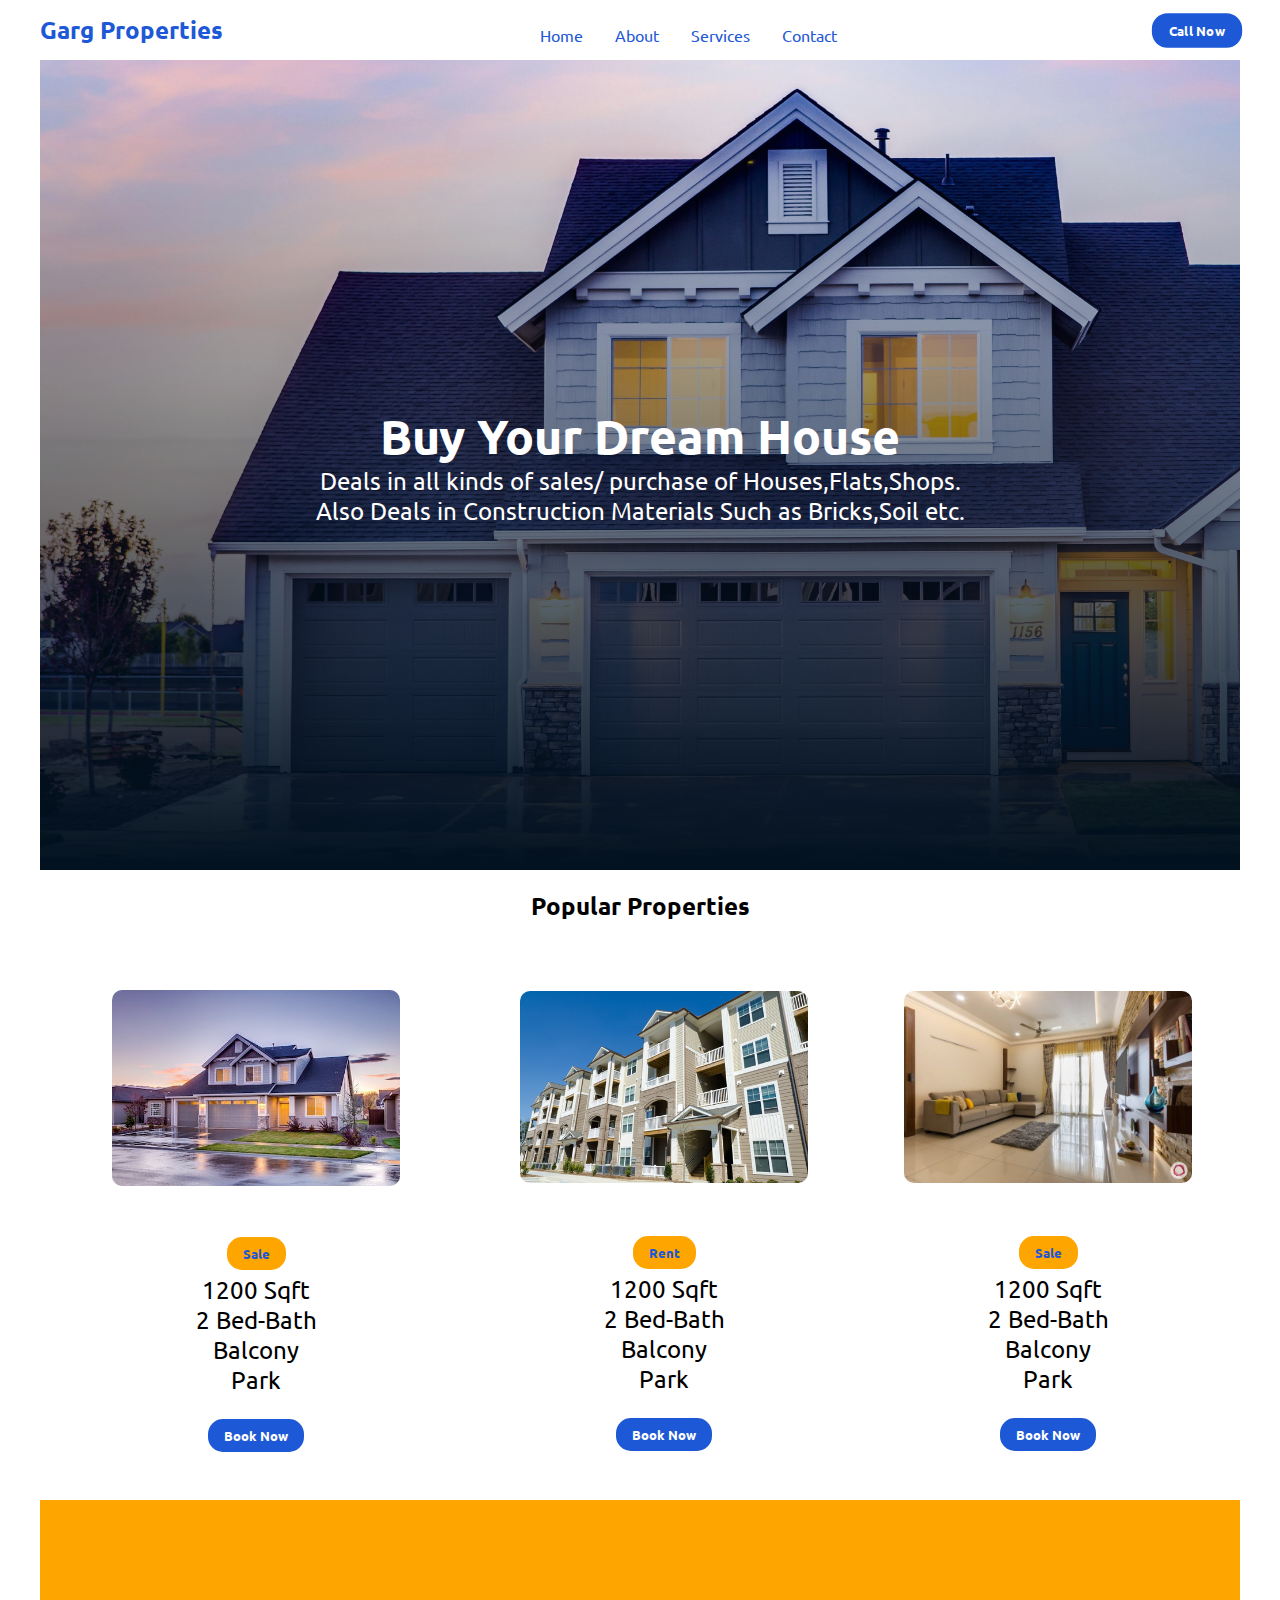
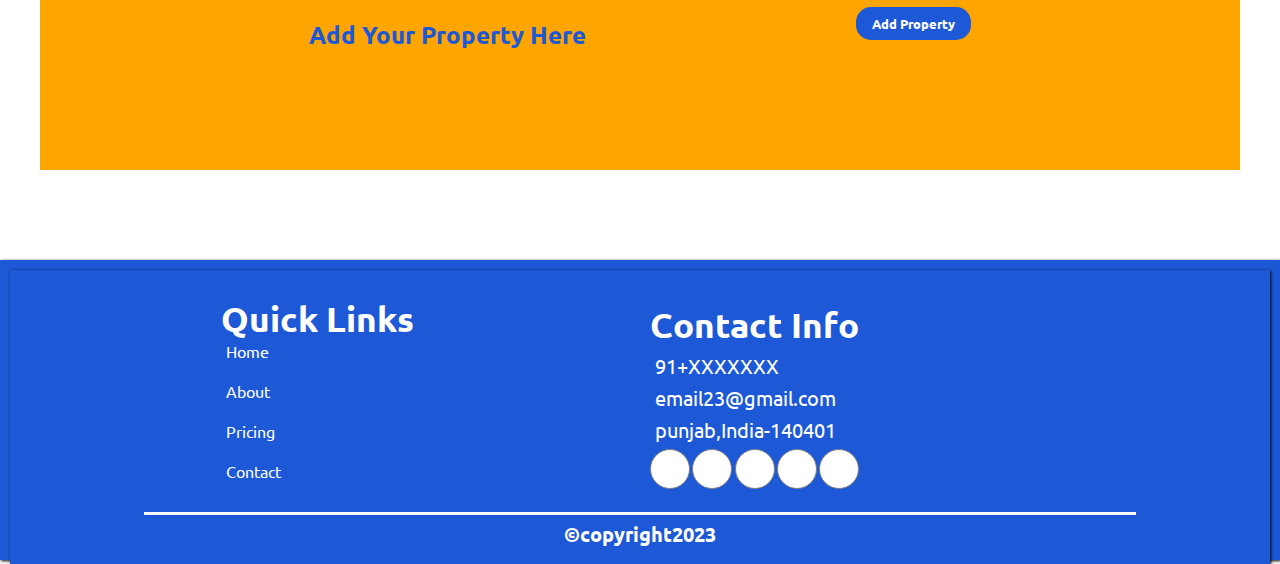
==== Landing_page_Task1/Index.html @ 13204b30 "interns" ====
<!DOCTYPE html>
<html lang="en">

<head>
    <meta charset="UTF-8">
    <meta name="viewport" content="width=device-width, initial-scale=1.0">
    <link rel="stylesheet" href="https://cdnjs.cloudflare.com/ajax/libs/font-awesome/6.4.0/css/all.min.css"
        integrity="sha512-iecdLmaskl7CVkqkXNQ/ZH/XLlvWZOJyj7Yy7tcenmpD1ypASozpmT/E0iPtmFIB46ZmdtAc9eNBvH0H/ZpiBw=="
        crossorigin="anonymous" referrerpolicy="no-referrer" />
        <link rel="stylesheet" href="style.css">
        <!-- <script src="abc.js"></script> -->
   
    <title>Garg Properties</title>
   
</head>

<body>
    <header>
        <div class="navbar">
            <div class="logo"><a href="#">Garg Properties</a></div>
            <ul class="links">
                <li><a href="about">Home</a></li>
                <li><a href="about">About</a></li>
                <li><a href="services">Services</a></li>
                <li><a href="#contact">Contact</a></li>
            </ul>
            <a href="#" class="action_btn">Call Now</a>
            <div class="toggle_btn"><i class="fa-solid fa-bars"></i></div>

        </div>
        <div class="dropdown_menu">
            <li><a href="#about">Home</a></li>
            <li><a href="about">About</a></li>
            <li><a href="services">Services</a></li>
            <li><a href="#contact">Contact</a></li>
            <li> <a href="#" class="action_btn">Call Now</a></li>
        </div>
    </header>
    <main>
        <section class="section1" id="about">
            <div class="data">
                <h1>Buy Your Dream House</h1>
                <p>Deals in all kinds of sales/ purchase of Houses,Flats,Shops.<br>
                    Also Deals in Construction Materials Such as Bricks,Soil etc.</p>
            </div>
        </section>
        <section class="section2">
            <div class="row">
                <h2>Popular Properties</h2>
            </div>
            <div class="Popular_container">
                <div class="prop">
                    <div class="info">
                        <img src="apartments.jpeg" alt="">
                        <button class="btn btn1">Sale</button>
                        <ul class="info1">
                            <li>1200 Sqft</li>
                            <li>2 Bed-Bath</li>
                            <li>Balcony</li>
                            <li>Park</li>
                            <button class="btn">Book Now</button>
                        </ul>
                    </div>

                    <div class="info">
                        <img src="flats.jpg" alt="">
                        <ul class="info1">
                            <button class="btn btn1">Rent</button>
                            <li>1200 Sqft</li>
                            <li>2 Bed-Bath</li>
                            <li>Balcony</li>
                            <li>Park</li>
                            <button class="btn">Book Now</button>
                        </ul>
                    </div>
                    <div class="info">
                        <img src="2bhk.jpg" alt="">
                        <ul class="info1">
                            <button class="btn btn1">Sale</button>
                            <li>1200 Sqft</li>
                            <li>2 Bed-Bath</li>
                            <li>Balcony</li>
                            <li>Park</li>
                            <button class="btn">Book Now</button>
                        </ul>
                    </div>




                </div>
            </div>
        </section>
        <section class="section3">
            <div class="Add_property">
                <h2>Add Your Property Here </h2>
               <button class="btn">Add Property</button>
            </div>
        </section>
    </main>
    <footer id="contact">
        <footer >
            <div class="detailsSection">
               
               <div class="quickLinks">
                   <div>
                      <h2>Quick Links</h2>
                      <ul>
                         <li><a href="#home"><i class="fa fa-solid fa-chevron-up fa-rotate-90"></i>Home</a></li>
                         <li><a href="#about"><i class="fa fa-solid fa-chevron-up fa-rotate-90"></i>About</a></li>
                         <li><a href="#pricing"><i class="fa fa-solid fa-chevron-up fa-rotate-90"></i>Pricing</a></li>
                         <li><a href="#"><i class="fa fa-solid fa-chevron-up fa-rotate-90"></i>Contact</a></li>
                      </ul> 
                   </div>
               </div>
               <div class="contactDetails">
                    <div>
                       <h2>Contact Info</h2>
                       <span><i class="fa fa-solid fa-phone"></i>91+XXXXXXX</span>
                       <span><i class="fa fa-solid fa-envelope"></i>email23@gmail.com</span>
                       <span><i class="fa fa-solid fa-globe"></i>punjab,India-140401</span>
                       <span class="socialLinks">
                        <ul>
                            <li><a href="/" class="eachSocialLink"><i class="fa fa-brands fa-github"></i></a></li>
                            <li><a href="/" class="eachSocialLink"><i class="fa fa-brands fa-linkedin"></i></a></li>
                            <li><a href="/" class="eachSocialLink"><i class="fa fa-brands fa-twitter"></i></a></li>
                            <li><a href="/" class="eachSocialLink"><i class="fa fa-brands fa-instagram"></i></a></li>
                            <li><a href="/" class="eachSocialLink"><i class="fa fa-brands fa-codepen"></i></a></li>
                        </ul>
                       </span>
                    </div>
               </div>
            </div>
            <div class="copyrightSection">
                <p>&copy;copyright2023</p>
            </div>
    </footer>
    <script>
        const togglebtn = document.querySelector('.toggle_btn')
        const togglebtnIcon = document.querySelector('.toggle_btn i')
        const dropDownMenu = document.querySelector('.dropdown_menu')

        togglebtn.onclick = function () {
            dropDownMenu.classList.toggle('open')
            const isOpen = dropDownMenu.classList.contains('open')
            togglebtnIcon.classList = isOpen
                ? 'fa-solid fa-xmark'
                : 'fa-solid fa-bars'
        }

    </script>
</body>

</html>
---- Landing_page_Task1/style.css ----
@import url('https://fonts.googleapis.com/css2?family=Ubuntu:wght@300&display=swap');

        * {
            margin: 0;
            padding: 0;
            box-sizing: border-box;
            font-family: 'Ubuntu', sans-serif;
        }

        body {
            /* height: 100vh; */
            background-color: white;
            background-position: center;
        }

        li {
            list-style: none;
        }

        a {
            text-decoration: none;
            color: rgb(29, 88, 214);
            font-size: 1rem;
        }

        a:hover {
            color: orange;
            text-decoration: dotted
        }

        /* header */
        header {
            position: relative;
            padding: 0 2rem;
        }

        .navbar {
            width: 100%;
            height: 60px;
            max-width: 1200px;
            margin: 0 auto;
            display: flex;
            align-items: center;
            justify-content: space-between;

        }

        .navbar .logo a {
            font-size: 1.5rem;
            font-weight: bold;
        }

        .navbar .links {
            display: flex;
            gap: 2rem;
            font-size: 2rem;
        }

        .navbar .toggle_btn {
            color: rgb(29, 88, 214);
            font: 1.5rem;
            cursor: pointer;
            display: none;
        }

        .action_btn,
        .btn {
            background-color: rgb(29, 88, 214);
            color: white;
            padding: 0.5rem 1rem;
            border-radius: 15px;
            font-size: 0.8rem;
            font-weight: bold;
            cursor: pointer;

        }

        .action_btn,
        .btn:hover {
            scale: 1.05;
            color: white;
        }

        .action_btn:active {
            scale: 0.95;
        }

        /* drop-down */
        .dropdown_menu {
            display: none;
            position: absolute;
            right: 2rem;
            top: 60px;
            height: 0;
            width: 300px;
            background-color: orange;
            backdrop-filter: blur(15px);
            border-radius: 10px;
            overflow: hidden;
            /* transition: height 0.2s cubic-bezier(0.175, 0.885, 0.32, 1.275); */
        }

        .dropdown_menu.open {
            height: 240px;
        }

        .dropdown_menu li {
            padding: 0.7rem;
            display: flex;
            justify-content: center;
            align-items: center;
        }

        .dropdown_menu .action_btn {
            width: 100%;
            display: flex;
            justify-content: center;

        }

        .dropdown_menu {
            display: block;
        }

        /* main */
        /* section1 */
        .section1 {
            color: white;
            width: 100%;
            height: 90vh;
            max-width: 1200px;
            margin: 0 auto;
            display: flex;
            align-items: center;
            justify-content: center;
            /* border: 2px solid black; */
            text-align: center;
            font-size: 1.5rem;
            background-repeat: no-repeat;
            background-size: cover;
            background-image:
                linear-gradient(0deg,
                    #02111f,
                    rgba(165, 191, 215, 0)), url('house.jpg');

        }

        .row {
            text-align: center;
            display: flex;
            justify-content: center;
            margin: 20px auto;
        }

        .Popular_container {
            /* border: 2px solid black; */
            margin: 0 auto;
            max-width: 1200px;
            display: flex;

            /* padding: auto; */
            align-items: center;
            /* justify-content: space-between; */
            /* text-align: center; */

        }


        .prop {
            display: flex;
            align-items: center;
            text-align: center;
            margin: auto;


        }

        .info ul {
            font-size: 1.5rem;
        }

        .prop img {
            width: 18rem;
            margin: 3rem;
            border-radius: 10px;
        }

        .prop img:hover {
            transform: scale(1.1);
        }

        .info {
            padding: 0;
            margin: 0;
        }

        .btn {
            margin-top: 1.5rem;
            margin-bottom: 3rem;
            border: none;
        }
        .btn1{
            background-color: orange;
            color: rgb(29, 88, 214);
            font-weight: bold;
            border: none;
            margin-top: 0px;
            margin-bottom: 5px;

        }
        .section3 {
            max-width: 1200px;
            width: 100%;
            height: 40vh;
            /* border: 2px solid black; */
            margin: auto;
        }
        
        .Add_property{
            max-width: 1200px;
            height: 30vh;
            color: rgb(29, 88, 214);
            display: flex;
            flex-wrap: wrap;
            justify-content: space-evenly;
            text-align: center;
            align-items: center;
            background-color: orange;
        }
        footer{
            height: 40vh;
            /* border: 5px solid black; */
            background-color: rgb(29, 88, 214);
        }
        /* responsive */
        @media(max-width:1200px) {
            .Popular_container {
                max-width: 1000px;
            }

            .prop {
                display: flex;
                flex-direction: row;
                flex-wrap: wrap;

            }

            .info {
                margin: auto;
            }
        }

        @media(max-width:992px) {

            .navbar .links,
            .navbar .action_btn {
                display: none;
            }

            .navbar .toggle_btn {
                display: block;

            }

            .section1 {
                color: white;
                font-size: 1.2rem;
                height: 60vh;
                max-width: 800px;
                display: flex;
                flex-wrap: wrap;
                align-items: center;
                justify-content: center;
            }

        }

        @media(max-width:576px) {
            .dropdown_menu {
                left: 2rem;
                width: unset;
            }

            .section1 {
                width: 100%;
                height: 50vh;
                max-width: 500px;
                margin: 17px;
                /* margin-right: 17px; */
                display: flex;
                flex-wrap: wrap;
                align-items: center;
                justify-content: center;
                /* border: 2px solid black; */
                font-size: 0.8rem;
                text-align: center;
                color: white;
            }
            .Add_property{
                background-color: orange;
                /* margin-left:25px; */
            }
        }
        footer{
    display: flex;
    flex-direction: column;
    height: 300px;
    background-color: rgb(29, 88, 214);
    padding: 10px;
    font-family: 'Lucida Sans', 'Lucida Sans Regular', 'Lucida Grande', 'Lucida Sans Unicode', Geneva, Verdana, sans-serif;
    color: white;
    box-shadow: 1px 1px 3px black;
}
footer>.detailsSection{
    height: 100%;
    /* background-color:pink; */
    display: flex;
    align-items: center;
    justify-content: center;
}
footer>.detailsSection>div{
     width:33%; 
     height: 95%;
     margin: 10px;
     /* background-color: green; */
     /* border: 1px solid black; */
}
footer>.detailsSection>.companySummary>div>h2{
    width: 100%;
}
footer>.detailsSection>div{
    display: flex;
    align-items:center;
    /* justify-content: center; */
}
footer>.detailsSection>div>div{
    height: 90%;
    display: flex;
    flex-direction: column;
    justify-content: space-evenly;
    align-items: center;
}
footer>.detailsSection>.companySummary{
    border: none;
}
footer>.detailsSection>div>div>h2{
    font-size: 35px;
    font-weight: 900;
    color: white;
}
footer>.detailsSection>div>div>span{
    width: 100%;
    font-size: 20px;
}
footer>.detailsSection>div>div>span>i{
   margin-right: 5px;
}
footer>.detailsSection>div>div>.socialLinks>ul{
    list-style: none;
    display: flex;
    justify-content: space-between;
}
footer>.detailsSection>div>div>.socialLinks>ul>li{
    height: 40px;
    width: 40px;
    background-color:white;
    display: flex;
    align-items: center;
    justify-content: center;
    border-radius: 50%;
    border: 1px solid gray;
    cursor: pointer;
}
.eachSocialLink{
    transition: all 2s;
}
footer>.detailsSection>div>div>.socialLinks>ul>li:hover .eachSocialLink{
    transform: translateY(-5px) translateX(3px);
}
footer>.detailsSection>div>div>.socialLinks>ul>li:hover .eachSocialLink>i{
    color: white;
}
footer>.detailsSection>div>div>.socialLinks>ul>li:hover{
    background-color: #a8a8c5e6;
}
.quickLinks>div>ul{
    width: 100%;
    list-style: none;
}
.quickLinks>div>ul>li{
    margin-bottom: 20px;
}
.quickLinks>div>ul>li>a>i{
    margin-right: 5px;
}
.quickLinks>div>ul>li>a{
    text-decoration: none;
    color: white;
    display: flex;
}
.fa{
    transition: all 1s;
}
.quickLinks>div>ul>li>a:hover .fa{
    transform: rotate(181deg);
    color: orange;
}
footer>.copyrightSection{
    height:50px;
    width: 100%;
    /* background-color: red; */
    display: flex;
    align-items: center;
    justify-content: center;
}
footer>.copyrightSection>p{
    height: 100%;
    width: 80%;
    display: flex;
    align-items: center;
    justify-content: center;
    font-size: 20px;
    font-weight: 900;
    color: white;
    border-style: solid none none none;
}
@media screen and (max-width:900px){
     footer{
        height:max-content;
     }
     footer>.detailsSection>div{
        height: 300px;
        width: 350px;
     }
     footer>.detailsSection{
        flex-wrap: wrap;
     }
}
@media screen and (max-width:662px){
    footer>.detailsSection>div{
        width: 400px;
     }
}
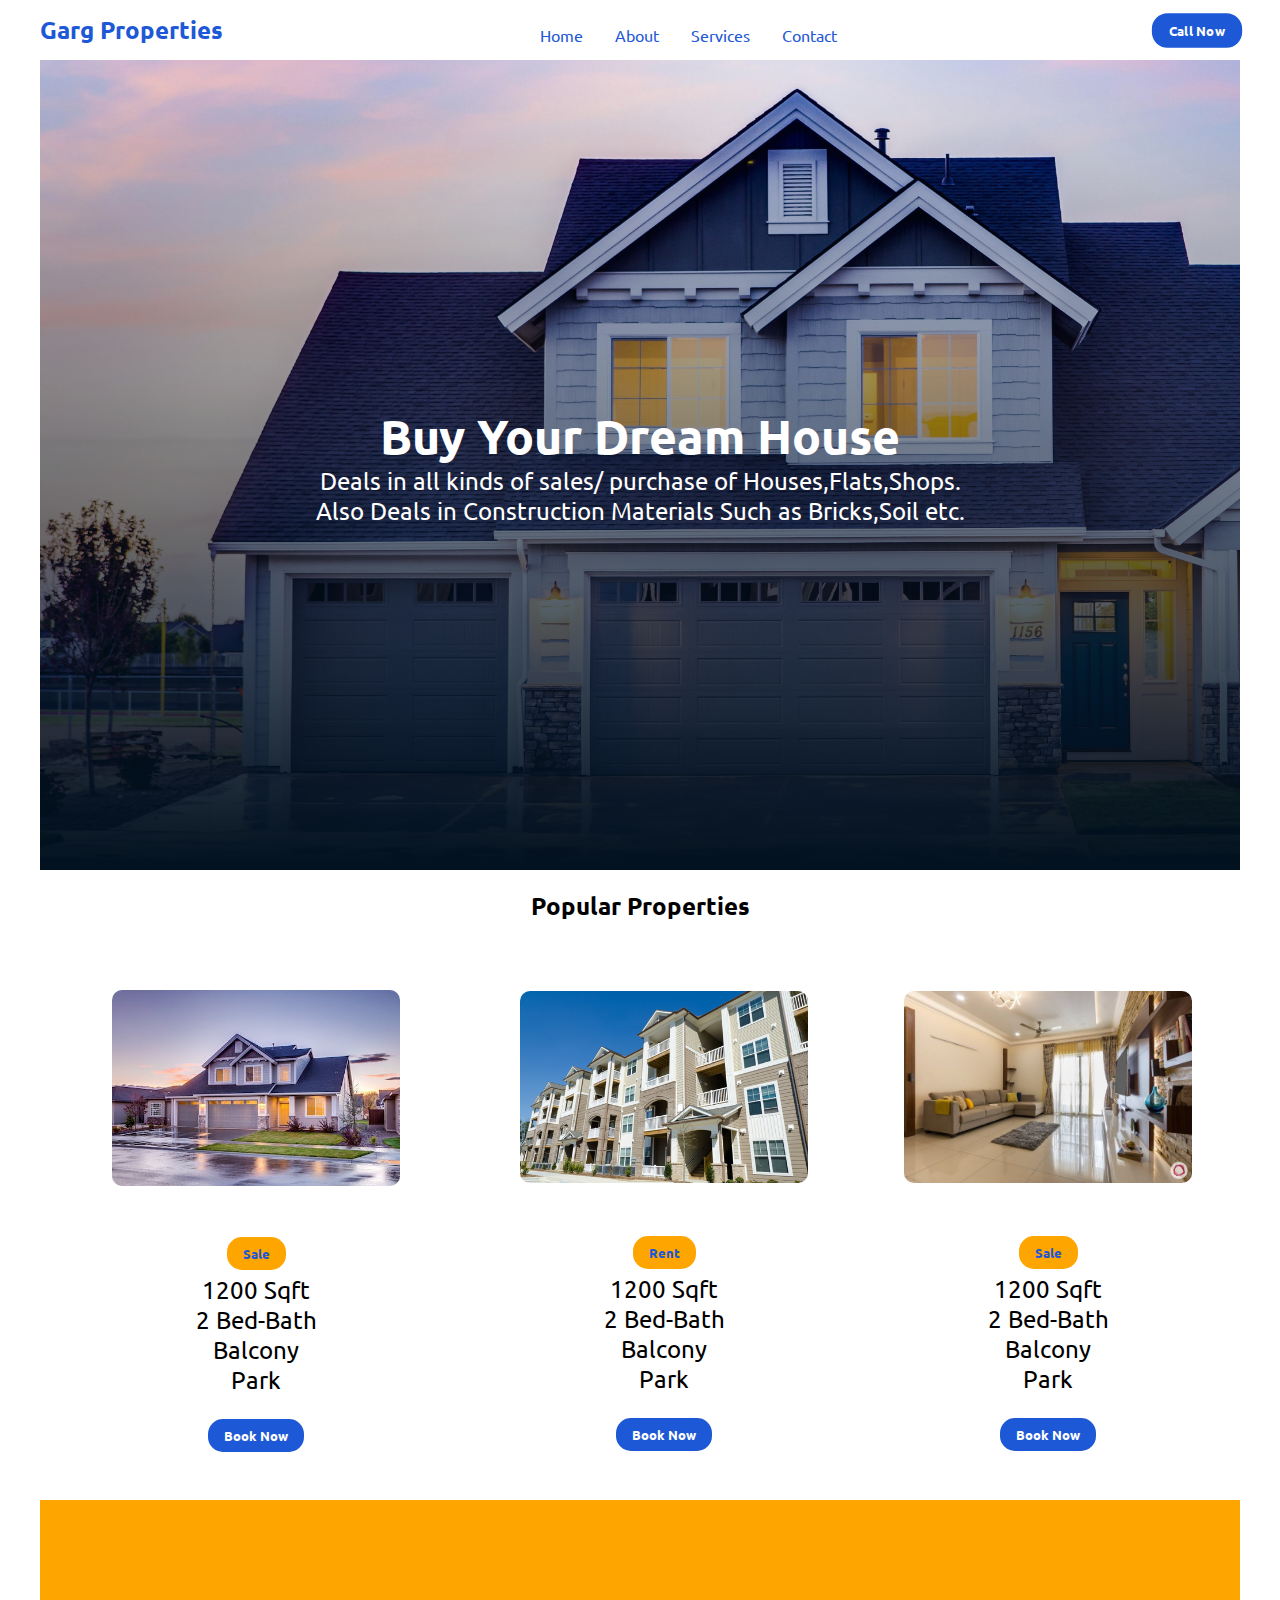
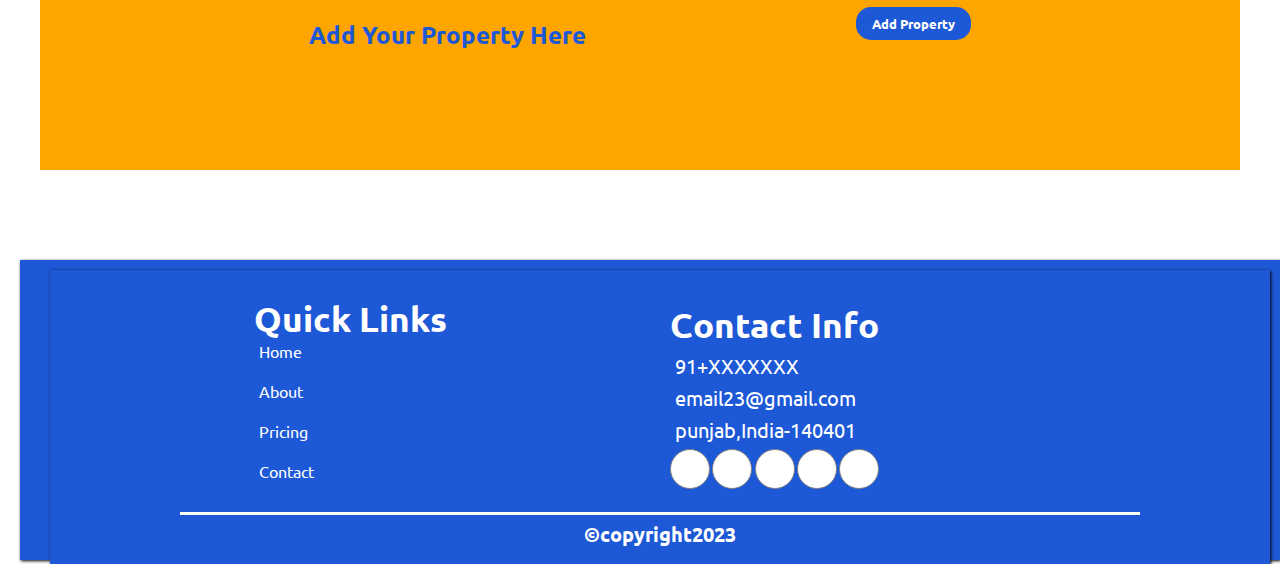
==== commit 4739f0a3: "intern" ====
--- a/Landing_page_Task1/Index.html
+++ b/Landing_page_Task1/Index.html
@@ -9,7 +9,7 @@
         crossorigin="anonymous" referrerpolicy="no-referrer" />
         <link rel="stylesheet" href="style.css">
         <!-- <script src="abc.js"></script> -->
-   
+  
     <title>Garg Properties</title>
    
 </head>
--- a/Landing_page_Task1/style.css
+++ b/Landing_page_Task1/style.css
@@ -276,6 +276,10 @@
         }
 
         @media(max-width:576px) {
+            .section3{
+             margin-left: 12px;
+            }
+
             .dropdown_menu {
                 left: 2rem;
                 width: unset;
@@ -310,6 +314,7 @@
     font-family: 'Lucida Sans', 'Lucida Sans Regular', 'Lucida Grande', 'Lucida Sans Unicode', Geneva, Verdana, sans-serif;
     color: white;
     box-shadow: 1px 1px 3px black;
+    margin-left: 20px;
 }
 footer>.detailsSection{
     height: 100%;
